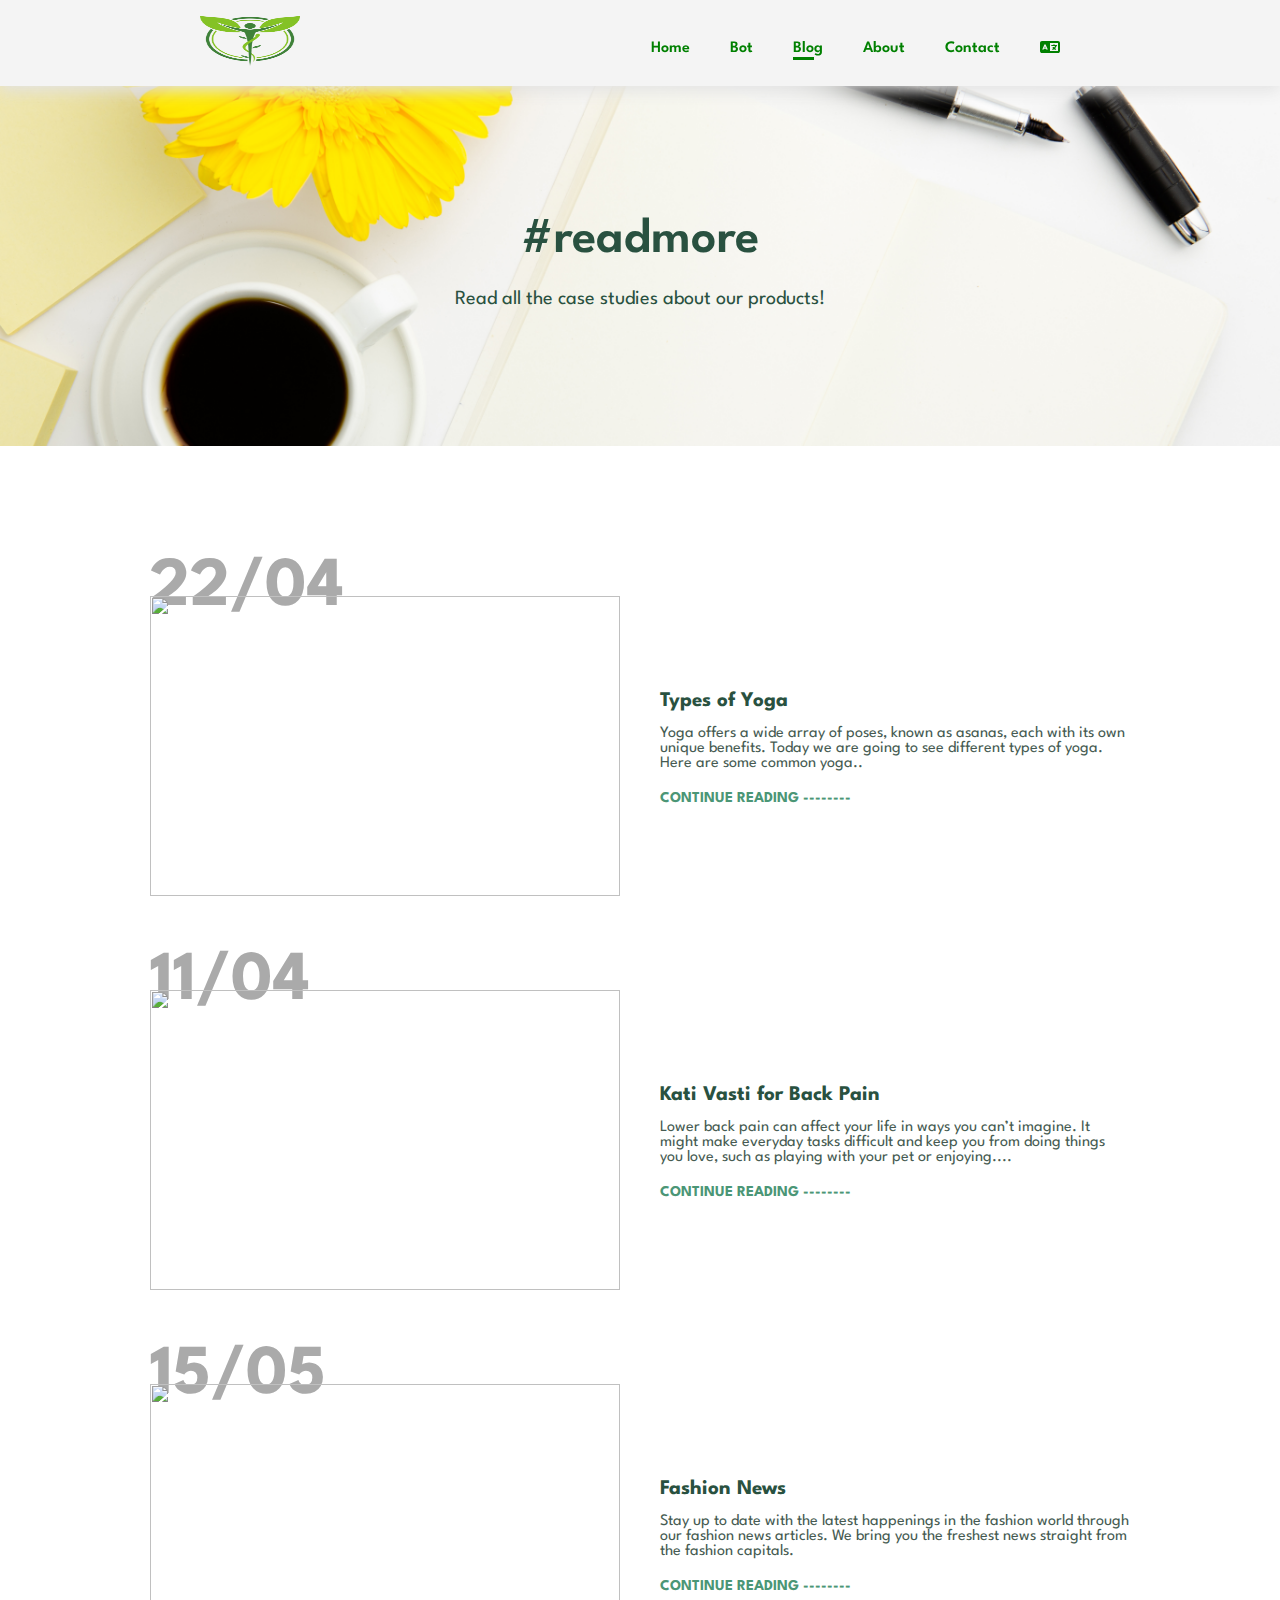
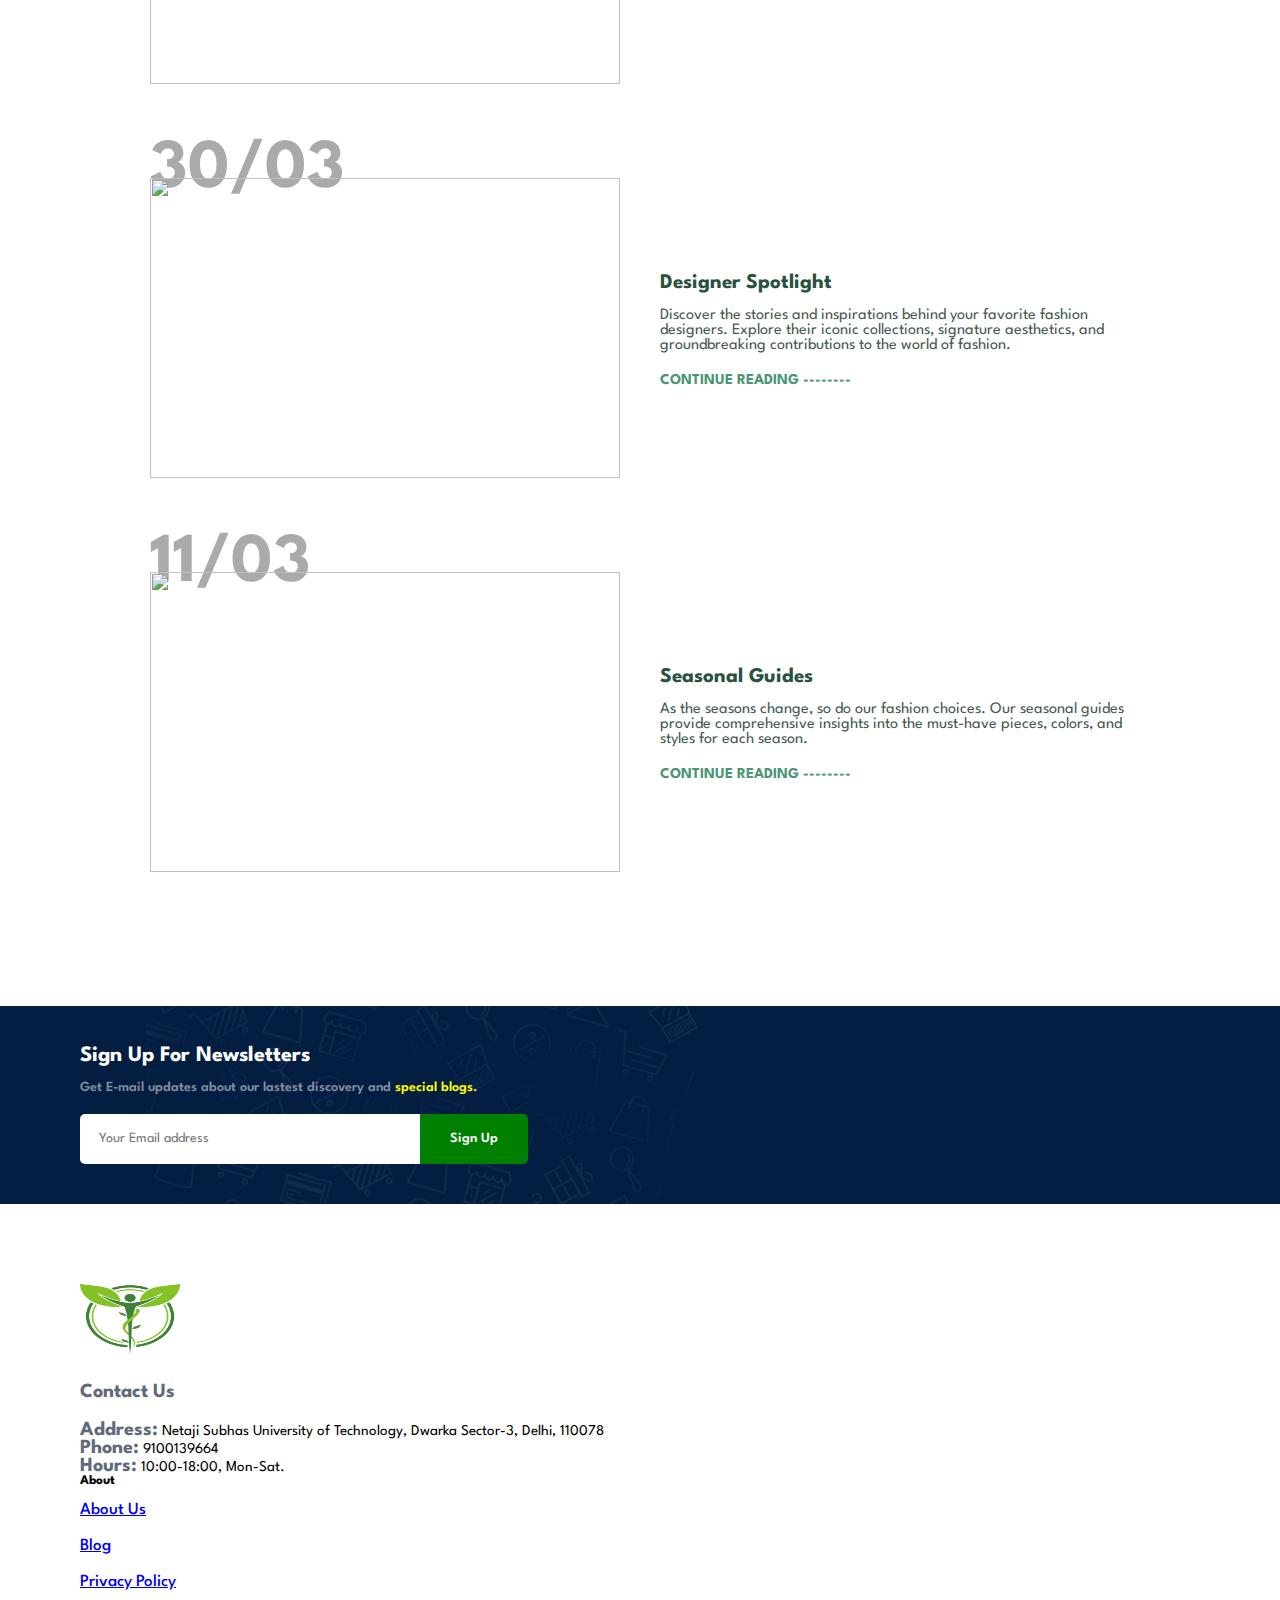
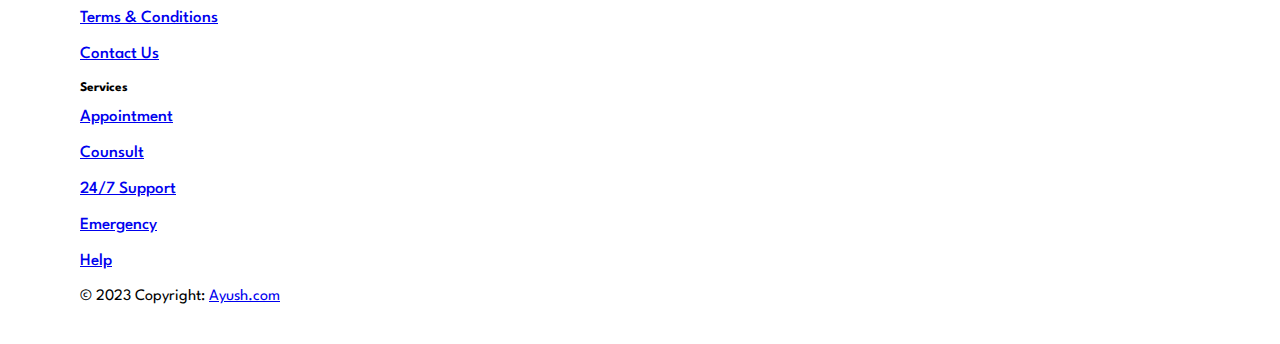
==== blog.html @ f7cb2053 "Add files via upload" ====
<!DOCTYPE html>
<html lang="en">

<head>
    <meta charset="UTF-8">
    <meta http-equiv="X-UA-Compatible" content="IE=edge">
    <meta name="viewport" content="width=device-width, initial-scale=1.0">
    <link href="https://cdn.jsdelivr.net/npm/bootstrap@5.3.0-alpha3/dist/css/bootstrap.min.css" rel="stylesheet"
        integrity="sha384-KK94CHFLLe+nY2dmCWGMq91rCGa5gtU4mk92HdvYe+M/SXH301p5ILy+dN9+nJOZ" crossorigin="anonymous">
    <title>F_Fusion</title>
    <link rel="icon" type="image" href="img/favicon.ico">
    <!-- Font Awesome -->
    <link href="https://cdnjs.cloudflare.com/ajax/libs/font-awesome/6.0.0/css/all.min.css" rel="stylesheet" />
    <!-- Google Fonts -->
    <link href="https://fonts.googleapis.com/css?family=Roboto:300,400,500,700&display=swap" rel="stylesheet" />
    <!-- MDB -->
    <link href="https://cdnjs.cloudflare.com/ajax/libs/mdb-ui-kit/6.3.1/mdb.min.css" rel="stylesheet" />
    <link rel="stylesheet" href="style.css">
</head>

<body>
    <section id="header">
        <a href="index.html" class="logo"><img src="img/logo.png" alt=""></a>
        <ul id="navbar">
            <li><a href="index.html">Home</a></li>
            <li><a href="#">Bot</a></li>
            <li><a href="blog.html" class="active">Blog</a></li>
            <li><a href="about.html">About</a></li>
            <li><a href="contact.html">Contact</a></li>
            <li><a href="#"><i class="fa-solid fa-language fa-beat"></i></a></li>
            <a href="#" id="close"><i class="fas fa-times"></i></a>
        </ul>
        <div id="mobile">
            <a href="#"><i id="bag" class="fa-solid fa-language fa-beat"></i></a>
            <i id="icon" class="fas fa-outdent"></i>
        </div>
    </section>
    <section id="blog-header">
        <h2>#readmore</h2>
        <p>Read all the case studies about our products!</p>
    </section>
    <section id="blog">
        <div class="blog-box">
            <div class="blog-img">
                <img src="https://ayushnext.ayush.gov.in/thumb/thumb_719X395_3.jpg" alt="">
            </div>
            <div class="blog-details">
                <h4>Types of Yoga</h4>
                <p>Yoga offers a wide array of poses, known as asanas, each with its own unique benefits. Today we are going to see different types of yoga. Here are some common yoga..</p>
                <a href="">CONTINUE READING --------</a>
            </div>
            <h1>22/04</h1>
        </div>
        <div class="blog-box">
            <div class="blog-img">
                <img src="https://www.keralaayurveda.biz/media/user_2mKbLQa0e7/5522/Blog-main.webp" alt="">
            </div>
            <div class="blog-details">
                <h4>Kati Vasti for Back Pain</h4>
                <p>Lower back pain can affect your life in ways you can’t imagine. It might make everyday tasks difficult and keep you from doing things you love, such as playing with your pet or enjoying....</p>
                <a href="">CONTINUE READING --------</a>
            </div>
            <h1>11/04</h1>
        </div>
        <div class="blog-box">
            <div class="blog-img">
                <img src="img/blog/b1.jpg" alt="">
            </div>
            <div class="blog-details">
                <h4>Fashion News</h4>
                <p>Stay up to date with the latest happenings in the fashion world through our fashion news articles. We bring you the freshest news straight from the fashion capitals.</p>
                <a href="">CONTINUE READING --------</a>
            </div>
            <h1>15/05</h1>
        </div>
        <div class="blog-box">
            <div class="blog-img">
                <img src="img/blog/b4.jpg" alt="">
            </div>
            <div class="blog-details">
                <h4>Designer Spotlight</h4>
                <p>Discover the stories and inspirations behind your favorite fashion designers. Explore their iconic collections, signature aesthetics, and groundbreaking contributions to the world of fashion.</p>
                <a href="">CONTINUE READING --------</a>
            </div>
            <h1>30/03</h1>
        </div>
        <div class="blog-box">
            <div class="blog-img">
                <img src="img/blog/b6.jpg" alt="">
            </div>
            <div class="blog-details">
                <h4>Seasonal Guides</h4>
                <p>As the seasons change, so do our fashion choices. Our seasonal guides provide comprehensive insights into the must-have pieces, colors, and styles for each season.
                </p>
                <a href="">CONTINUE READING --------</a>
            </div>
            <h1>11/03</h1>
        </div>
    </section>
    <section id="newsletter" class="section-p1 section-m1">
        <div class="row">
            <div class="col-lg-6">
                <h4>Sign Up For Newsletters</h4>
                <p>Get E-mail updates about our lastest discovery and <span>special blogs.</span></p>
            </div>
            <div class="col-lg-6 form">
                <input type="text" name="" placeholder="Your Email address" id="">
                <button class="normal">Sign Up</button>
            </div>
        </div>
    </section>
    <section id="footer" class="section-p1">
        <footer class="text-center text-lg-start bg-white text-muted">
            <section class="contact">
                <div class="text-md-start">
                    <div class="row mt-3">
                        <div class="col-md-3 col-lg-4 mb-4">
                            <a href="index.html" class="logo"><img src="img/logo.png" alt=""></a>
                            <p><span>Contact Us</span></p>
                            <ul>
                                <li><span>Address:</span> Netaji Subhas University of Technology, Dwarka Sector-3, Delhi, 110078</li>
                                <li><span>Phone:</span> 9100139664</li>
                                <li><span>Hours:</span> 10:00-18:00, Mon-Sat.</li>
                            </ul>
                        </div>
                        <div class="col-md-2 col-lg-2 col-xl-2 mx-auto mb-4">
                            <h5 class="text-uppercase fw-bold mb-4"> About </h5>
                            <p> <a href="about.html" class="text-reset">About Us</a> </p>
                            <p> <a href="#!" class="text-reset">Blog<a>
                            </p>
                            <p> <a href="#!" class="text-reset">Privacy Policy</a> </p>
                            <p> <a href="#!" class="text-reset">Terms & Conditions</a> </p>
                            <p> <a href="contact.html" class="text-reset">Contact Us</a> </p>
                        </div>
                        <div class="col-md-3 col-lg-2 col-xl-2 mx-auto mb-4">
                            <h5 class="text-uppercase fw-bold mb-4"> Services </h5>
                            <p> <a href="#!" class="text-reset">Appointment</a> </p>
                            <p> <a href="cart.html" class="text-reset">Counsult</a> </p>
                            <p> <a href="#!" class="text-reset">24/7 Support</a> </p>
                            <p> <a href="#!" class="text-reset">Emergency</a> </p>
                            <p> <a href="contact.html" class="text-reset">Help</a> </p>
                        </div>
                    </div>
                </div>
            </section>
            <div class="text-center">
                © 2023 Copyright:
                <a class="text-reset fw-bold" href="index.html">Ayush.com</a>
            </div>
        </footer>
    </section>


    <script src="https://cdn.jsdelivr.net/npm/bootstrap@5.3.0-alpha3/dist/js/bootstrap.bundle.min.js"
        integrity="sha384-ENjdO4Dr2bkBIFxQpeoTz1HIcje39Wm4jDKdf19U8gI4ddQ3GYNS7NTKfAdVQSZe"
        crossorigin="anonymous"></script>
    <!-- MDB -->
    <script type="text/javascript" src="https://cdnjs.cloudflare.com/ajax/libs/mdb-ui-kit/6.3.1/mdb.min.js"></script>
    <script src="https://kit.fontawesome.com/eb6f606618.js" crossorigin="anonymous"></script>
    <script src="script.js"></script>
</body>

</html>
---- style.css ----
@import url("https://fonts.googleapis.com/css2?family=Spartan:wght@100;200;300;400;500;600;700;800;900&display=swap");

* {
  margin: 0;
  padding: 0;
  box-sizing: border-box;
  font-family: "Spartan", sans-serif;
}

html {
  scroll-behavior: smooth;
}

/* Global Styles */

h1 {
  font-size: 65px;
  line-height: 64px;
  font-weight: 700;
  color: #222;
}

h2 {
  font-size: 50px;
  font-weight: 600;
  line-height: 70px;
  color: #222;
}

h4 {
  font-size: 30px;
  color: #222;
}

h6 {
  font-weight: 700;
  font-size: 12px;
}

p {
  font-size: 20px;
  color: #465b52;
  margin: 15px 0 20px 0;
}

.section-p1 {
  padding: 40px 80px;
}

.section-m1 {
  margin: 40px 0;
}

body {
  width: 100%;
}

button.normal {
  font-size: 14px;
  font-weight: 600;
  padding: 15px 30px;
  color: black;
  background-color: white;
  border-radius: 5px;
  cursor: pointer;
  outline: none;
  border: none;
  transition: 0.2s ease;
}

/* Header */
#header {
  display: flex;
  justify-content: space-between;
  padding: 16px 200px;
  background-color: #f4f4f4;
  box-shadow: 0 5px 15px #e3e3e3;
  z-index: 999;
  position: sticky;
  top: 0;
  left: 0;
}

#header img {
  height: 50px;
  width: 100px;
}
#navbar .cart{
  position: relative;
}
#navbar {
  display: flex;
  align-items: center;
  justify-content: center;
}

#navbar li {
  margin-top: 10px;
  list-style: none;
  padding: 0 20px;
  position: relative;
}

#navbar li a {
  text-decoration: none;
  font-size: 16px;
  font-weight: 600;
  color: green;
  cursor: pointer;
  transition: 0.3s ease;
}

#navbar li a.active {
  color: green;
}

#navbar li a.active::after {
  content: "";
  width: 30%;
  background-color: green;
  height: 3px;
  position: absolute;
  bottom: -4px;
  left: 20px;
}

#navbar li a::after {
  content: "";
  width: 0;
  background-color: green;
  height: 3px;
  position: absolute;
  bottom: -4px;
  left: 20px;
  transition: 0.3s;
}

#navbar li a:hover {
  color: green;
}

#navbar li a:hover::after {
  width: 30%;
}

#mobile {
  display: none;
  align-items: center;
}

#close {
  display: none;
}

/* Home Page */
#hero {
  background-image: url(img/2.jpg);
  height: 90vh;
  width: 100%;
  background-size: cover;
  background-position: top 25% right 0;
  padding: 0 80px;
  display: flex;
  flex-direction: column;
  align-items: flex-start;
  justify-content: center;
}

#hero h4 {
  font-size: 40px;
  width: 60%;

  color: #453f3f;
  padding-bottom: 15px;
}

#hero h1 {
  /* color: #453f3f; */
  color: #465b52;
}

#hero button {
  background-image: url("img/button.png");
  background-color: transparent;
  color: #fddde4;
  border: 0;
  padding: 14px 80px 14px 65px;
  background-repeat: no-repeat;
  cursor: pointer;
  font-weight: 700;
  font-size: 16px;
}
#feature button {
  background-image: url("img/button.png");
  background-color: transparent;
  color: #fddde4;
  border: 0;
  padding: 14px 80px 14px 65px;
  background-repeat: no-repeat;
  cursor: pointer;
  font-weight: 700;
  font-size: 16px;
}
.carousel-item{
  height: 90vh;
}
.carousel-caption{
  margin-bottom: 40px;
}
#feature .fe-box {
  height: 100%;
  display: flex;
  flex-direction: column;
  justify-content: center;
  text-align: center;
  padding: 25px 15px;
  box-shadow: 20px 20px 34px rgba(0, 0, 0, 0.03);
  border: 1px solid #cce7d0;
  border-radius: 5px;
  /* margin: 15px 15px; */
}

#feature .fe-box:hover {
  box-shadow: 10px 10px 54px rgba(28, 27, 37, 0.1);
}

#feature .fe-box img {
  width: 100%;
  margin-bottom: 10px;
}

#feature .fe-box h6 {
  font-size: 30px;
  display: inline-block;
  padding: 9px 8px 6px 8px;
  line-height: 1;
  color: #555555;
}

#newsletter {
  background-image: url(img/banner/b14.png);
  background-repeat: no-repeat;
  background-position: 20% 30%;
  background-color: #041e42;
}

#newsletter h4 {
  font-size: 22px;
  font-weight: 700;
  color: white;
}

#newsletter p {
  font-size: 14px;
  font-weight: 600;
  color: #818ea0;
}

#newsletter span {
  color: yellow;
}

#newsletter input {
  height: 3.12rem;
  padding: 0 1.25em;
  font-size: 14px;
  width: 100%;
  border: 1px solid transparent;
  border-radius: 5px;
  outline: none;
  border-top-right-radius: 0;
  border-bottom-right-radius: 0;
}

#newsletter button {
  background-color: green;
  color: white;
  height: 3.12rem;
  white-space: nowrap;
  border-top-left-radius: 0;
  border-bottom-left-radius: 0;
}

#newsletter .row .form {
  display: flex;
  align-items: center;
  width: 40%;
}

#footer span {
  color: #606a79;
  font-weight: 600;
  font-size: 20px;
}

#footer ul {
  font-size: 15px;
  padding: 0;
  list-style: none;
}

#footer .contact span {
  font-weight: 700;
}

#footer .contact p {
  font-size: 17px;
  font-weight: 500;
}

#footer .contact .row .install {
  display: flex;
  justify-content: space-between;
  flex-wrap: wrap;
}

#footer .contact .row .logo img {
  width: 100px;
  padding-bottom: 10px;
  height: 5rem;
}


/* Blog.html */
#blog-header {
  background-image: url(img/banner/b19.jpg);
  width: 100%;
  height: 40vh;
  background-size: cover;
  background-repeat: no-repeat;
  display: flex;
  flex-direction: column;
  justify-content: center;
  align-items: center;
}

#blog-header h2,
#blog-header p {
  color: #295140;
}

#blog {
  padding: 150px 150px 0 150px;
}

#blog .blog-box {
  display: flex;
  align-items: center;
  width: 100%;
  position: relative;
  padding-bottom: 90px;
}

#blog .blog-img {
  width: 50%;
  margin-right: 40px;
}

#blog img {
  width: 100%;
  height: 300px;
  object-fit: cover;
}

#blog .blog-details {
  width: 50%;
}

#blog .blog-details a {
  text-decoration: none;
  font-size: 15px;
  color: #4b9676;
  font-weight: 700;
  transition: 0.3s;
}

#blog .blog-details a:hover {
  color: #295140;
}

#blog .blog-box h1 {
  position: absolute;
  top: -40px;
  left: 0;
  font-size: 70px;
  font-weight: 700;
  color: #aaaaaa;
  z-index: -100;
}

#blog .blog-details h4 {
  font-size: 21px;
  font-weight: 700;
  color: #295140;
}

#blog .blog-details p {
  font-size: 16px;
}

/* About.html */
#about-header,
#about-banner {
  background-image: url(img/about/banner.jpg);
  width: 100%;
  height: 40vh;
  background-size: cover;
  background-repeat: no-repeat;
  display: flex;
  flex-direction: column;
  justify-content: center;
  align-items: center;
}

#about-header h2,
#about-header p {
  color: #ffffff;
}

#about-head {
  display: flex;
  
}

#about-head,
#about-content {
  display: flex;
  align-items: center;
  padding-top: 80px;
}

#about-head img,
#about-content img {
  width: 50%;
  height: auto;
}

#about-head div {
  padding-left: 40px;
}

#about-head div h2 {
  color: #295140;
}

#about-content div {
  padding-right: 40px;
}

#about-details {
  padding-top: 0;
}

#about-content h3 {
  color: #295140;
  font-weight: 600;
}

#about-details span {
  color: #356551;
  font-weight: 600;
}

#about-banner {
  background-image: url(img/about/2.jpg);
  margin-bottom: 40px;
}

#about-banner h2 {
  color: #234537;
}

/* Contact.html */
#contact-header {
  background-image: url(img/banner/3.jpg);
  width: 100%;
  height: 40vh;
  background-position: center;
  background-size: cover;
  background-repeat: no-repeat;
  display: flex;
  flex-direction: column;
  justify-content: center;
  align-items: center;
}

#contact-header h2,
#contact-header p {
  color: #234537;
}

#contact-details {
  display: flex;
  align-items: center;
  justify-content: space-between;
}

#contact-details .details {
  width: 40%;
}

#contact-details .details span,
#form-details form span {
  font-size: 15px;
}

#contact-details .details h2,
#form-details form h2 {
  color: #234537;
  font-size: 26px;
  line-height: 35px;
  padding: 20px 0;
}

#contact-details .details h3 {
  color: #234537;
  font-size: 16px;
  padding-bottom: 15px;
}

#contact-details .details li {
  display: flex;
  align-items: center;
  padding: 12px 0;
}

#contact-details .details li i {
  color: #234537;
  font-size: 15px;
  padding-right: 22px;
}

#contact-details .details li p {
  font-size: 15px;
  margin: 0;
}

#contact-details .map {
  width: 55%;
  height: 440px;
}

#contact-details .map iframe {
  width: 100%;
  height: 100%;
}

#form-details {
  display: flex;
  align-items: center;
  justify-content: space-between;
  padding: 80px;
  margin: 30px;
  border: 1px solid #818ea0;
}

#form-details form {
  width: 65%;
  display: flex;
  flex-direction: column;
  align-items: flex-start;
}

#form-details form input,
#form-details form textarea {
  resize: none;
  width: 100%;
  padding: 12px 15px;
  outline: none;
  margin-bottom: 20px;
  border: 1px solid #cbced1;
}

#form-details form button {
  background-color: green;
  color: white;
}

#form-details .member div {
  display: flex;
  align-items: flex-start;
  padding-left: 10px;
  padding-bottom: 25px;
}

#form-details .member div img {
  width: 65px;
  height: 65px;
  object-fit: cover;
  margin-right: 15px;
}

#form-details .member div p {
  margin: 0;
  font-size: 13px;
  line-height: 25px;
}

#form-details .member div p span {
  display: block;
  font-size: 18px;
  font-weight: 600;
  color: #234537;
}

/* index.html */
@media(max-width:1080px){
  .carousel-caption{
    margin-bottom: 10px;
  }
  .carousel-caption h1{
    font-size: 40px;
  }
  .carousel-caption h2{
    width: 80%;
    font-size: 30px;
    line-height: 1.7;
  }
}
@media(max-width:1023px) {
  .carousel-caption{
    margin-bottom: 0px;
  }
  .carousel-caption h1{
    font-size: 25px;
  }
  .carousel-caption h2{
    font-size: 20px;
    line-height: 1;
  }
  #header{
    padding-left: 60px;
    padding-right: 60px;
  }
  #banner3 .banner-box:nth-child(1) {
    min-width: 48%;
    height: 30vh;
  }

  #banner3 .banner-box:nth-child(2) {
    min-width: 48%;
    height: 30vh;
  }

  #banner3 .banner-box:nth-child(3) {
    min-width: 100%;
    height: 30vh;
  }

  #footer .contact .row .logo img {
    width: 130px;
    height: 50px;
    padding-bottom: 10px;
  }
}

@media(max-width:992px) {
  #newsletter .row .form {
    display: flex;
    align-items: center;
    width: 60%;
  }
}

@media(max-width:953px) {
  #sm-banner .banner-box {
    min-width: 100%;
    height: 50vh;
    padding: 30px;
  }
}


/* blog.html */
@media(max-width:850px) {
  #blog {
    padding: 100px 50px 0 50px;
  }
}


/* index.html */
@media (max-width:821px) {
  #navbar {
    display: flex;
    flex-direction: column;
    align-items: flex-start;
    justify-content: flex-start;
    position: fixed;
    top: 0;
    right: -300px;
    height: 100vh;
    width: 300px;
    background-color: rgb(227,228,227);
    padding: 80px 0 0 10px;
    transition: 0.3s;
  }

  #navbar li {
    margin-bottom: 25px;
  }
  #navbar.active {
    right: 0px;
  }

  #mobile {
    display: flex;
    align-items: center;
  }

  #mobile i {
    color: green;
    font-size: 23px;
    padding-left: 20px;
  }

  #close {
    display: initial;
    position: absolute;
    top: 30px;
    left: 30px;
    color: #465b52;
    font-size: 23px;

  }

  #hero {
    height: 60vh;
    width: 100%;
    background-position: top 30% right 40%;
  }

  #hero h4 {
    font-size: 30px;
    padding-bottom: 0px;
  }

  #hero h2 {
    font-size: 30px;
    color: wheat;
  }

  #hero h1 {
    font-size: 50px;
  }

  #product1 .pro-container {
    justify-content: center;
  }

  #product1 .pro {
    margin: 15px;
  }

  #banner {
    height: 40vh;
  }

  #sm-banner .banner-box {
    height: 40vh;
  }

  #banner3 .banner-box:nth-child(1) {
    width: 50%;
    height: 25vh;
    margin: 0;
    padding: 30px;
  }

  #banner3 .banner-box:nth-child(2) {
    width: 50%;
    margin: 0;
    height: 25vh;
    padding: 30px;
  }

  #banner3 .banner-box:nth-child(2) h2 {
    font-size: 22px;
    line-height: 30px;
  }

  #banner3 .banner-box:nth-child(3) {
    width: 100%;
    height: 25vh;
    margin: 0;
    padding: 30px;
  }

  #newsletter .row .form {
    width: 70%;
  }

  #footer .contact .row .install {
    justify-content: center;
  }

  #footer .contact .row .install img {
    margin: 0px 10px;
  }

  #footer .contact .row .logo img {
    width: 130px;
    height: 60px;
    padding-bottom: 10px;
  }

  /* About.html */

  #about-head,
  #about-content {
    flex-direction: column;
  }

  #about-head img,
  #about-content img {
    width: 100%;
    margin-bottom: 40px;
  }

  #about-head div {
    padding-left: 0px;
  }

  #about-content div {
    padding-right: 0px;
  }

  #about-content {
    padding-top: 20px;
  }

  /* Contact.html */
  #form-details {
    padding: 30px;
  }

  #form-details form {
    width: 50%;
  }

  #coupon {
    width: 100%;
  }

  #subtotal {
    width: 100%;
    padding: 20px;
  }
}

@media(max-width:662px) {

  /* index.html */
  #header {
    padding: 10px 30px;
  }

  #hero {
    padding: 20px 40px;
    background-position: 55%;
  }

  #hero h4 {
    font-size: 20px;
    font-weight: 600;
    line-height: 0;
  }

  .section-p1 {
    padding: 40px;
  }

  #hero h2 {
    font-size: 30px;
  }

  #hero h1 {
    font-size: 50px;
  }

  #hero p {
    color: white;
    font-size: 20px;
  }

  #product1 .pro {
    width: 80%;
    padding: 10px 10px;
    margin: 20px 20px;
  }
  #newsletter .row .form {
    width: 100%;
  }

  #footer {
    padding: 20px;
  }


  /*blog.html  */
  #blog .blog-box {
    flex-direction: column;
    align-items: flex-start;
  }

  #blog {
    padding: 100px 20px 0 20px;
  }

  #blog .blog-img {
    width: 100%;
    margin-right: 0px;
    margin-bottom: 30px;
  }

  #blog .blog-details {
    width: 100%;
  }

  /* Contact.html */
  #contact-details {
    flex-direction: column;
  }

  #contact-details .details {
    width: 100%;
    margin-bottom: 30px;
  }

  #contact-details .map {
    width: 100%;
  }

  #form-details {
    flex-wrap: wrap;
    padding: 30px 10px;
    margin: 10px;
    border: 1px solid #818ea0;
  }

  #form-details form {
    width: 100%;
    margin-bottom: 30px;
  }
}

@media(max-width:578px) {

  /* index.html */
  #hero {
    height: 50vh;
    padding: 0px 40px;
    background-position: top 30% right 40%;
  }

  #hero h4 {
    font-size: 20px;
    line-height: 1;
  }

  #hero h2 {
    font-size: 25px;
    line-height: 2;
  }

  #hero h1 {
    font-size: 40px;
    line-height: 1;
    margin: 10px 0;
  }

  #hero p {
    font-size: 20px;
    margin: 0px;
  }

  #product1 .pro-container {
    justify-content: center;
  }

  #sm-banner .banner-box {
    width: 100%;
    height: 40vh;
    padding: 10px;
  }

  #banner3 .banner-box:nth-child(1) {
    width: 100%;
    height: 30vh;
    margin-bottom: 10px;
  }

  #banner3 .banner-box:nth-child(2) {
    width: 100%;
    height: 30vh;
    margin-bottom: 10px;
  }

  #banner3 .banner-box:nth-child(3) {
    width: 100%;
    height: 30vh;
    margin-bottom: 10px;
  }

  #banner h2 {
    line-height: 2;
  }

  h2 {
    font-size: 30px;
    line-height: 70px;
    line-height: 50px;
  }

  p {
    font-size: 15px;
  }

  /* Cart.html */
  #cart-add {
    flex-direction: column;
  }
}

@media(max-width:500px) {

  #about-header,
  #about-banner {
    height: 30vh;
  }

}

@media(max-width:480px) {

  #header {
    padding: 10px 30px;
  }

  #hero p {
    margin: 5px 0;
  }

  #hero {
    height: 60vh;
    padding: 0px 30px;
  }

  .section-p1 {
    padding: 10px 30px;
  }

  #banner3 {
    justify-content: center;
    padding: 0 30px;
  }

  #newsletter .row .form {
    width: 100%;
  }

  #footer .contact .row .install {
    justify-content: center;
  }

  /* Shop.html */
  #pro_detail {
    display: flex;
    flex-direction: column;
  }

  #pro_detail .pro_image {
    width: 100%;
    margin-right: 0px;
  }

  #pro_detail .single_pro_detail {
    width: 100%;
  }


}
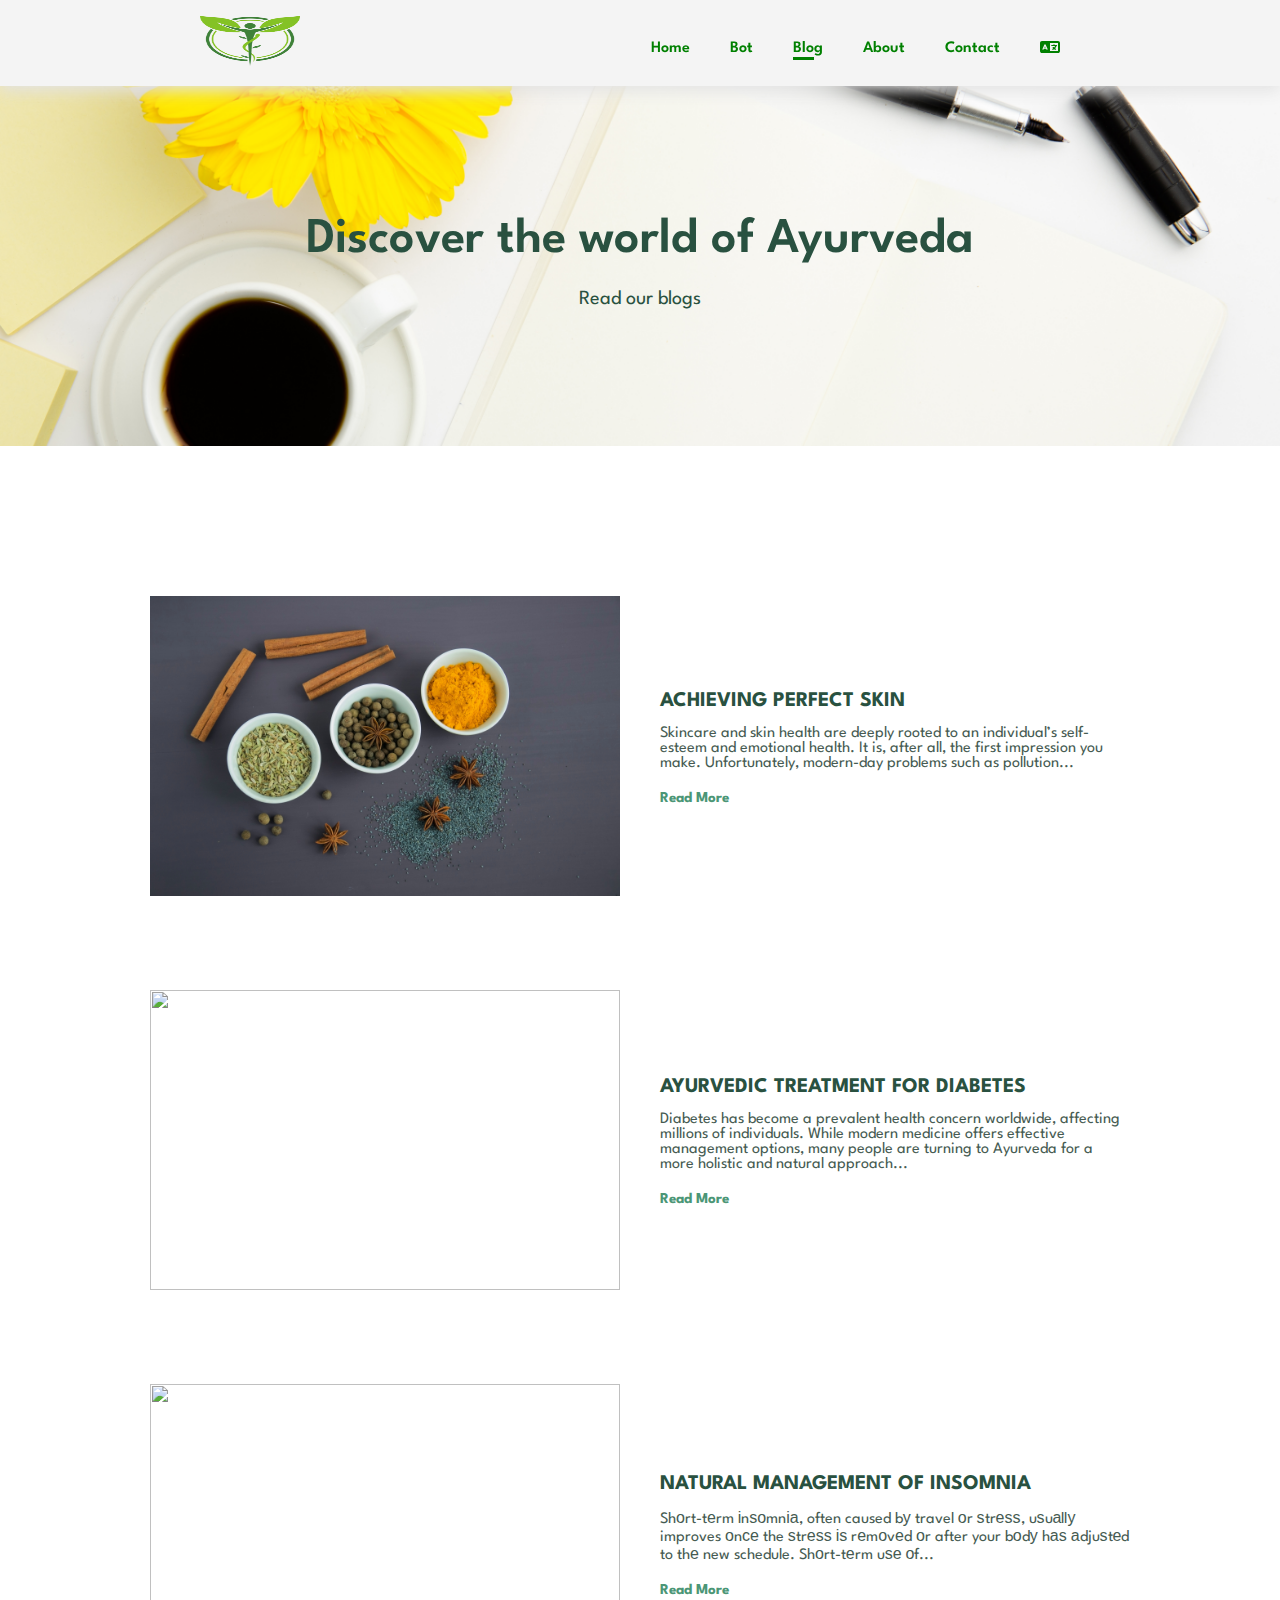
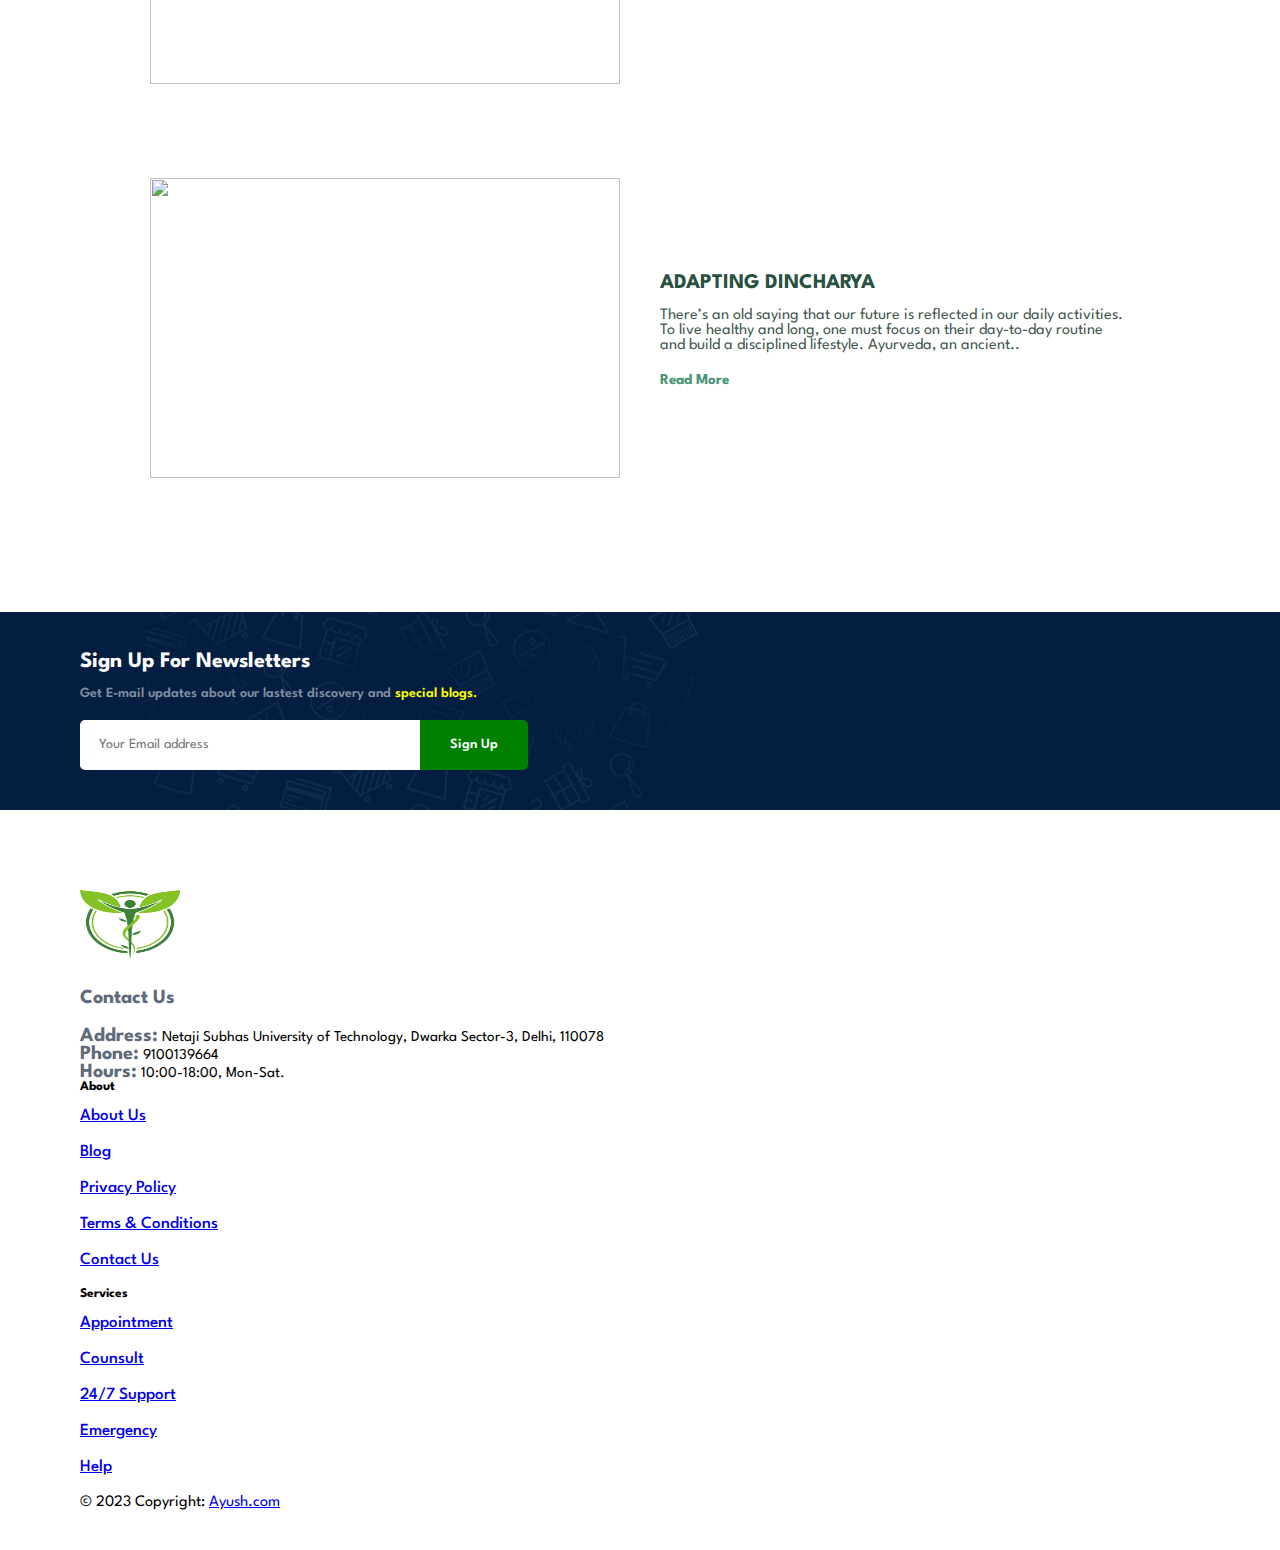
==== commit 3fd7dc9b: "changes made" ====
--- a/blog.html
+++ b/blog.html
@@ -36,65 +36,49 @@
         </div>
     </section>
     <section id="blog-header">
-        <h2>#readmore</h2>
-        <p>Read all the case studies about our products!</p>
+        <h2>Discover the world of Ayurveda</h2>
+        <p>Read our blogs</p>
     </section>
     <section id="blog">
         <div class="blog-box">
             <div class="blog-img">
-                <img src="https://ayushnext.ayush.gov.in/thumb/thumb_719X395_3.jpg" alt="">
+                <img src="img\blog\pexels-mareefe-678414.jpg" alt="">
             </div>
             <div class="blog-details">
-                <h4>Types of Yoga</h4>
-                <p>Yoga offers a wide array of poses, known as asanas, each with its own unique benefits. Today we are going to see different types of yoga. Here are some common yoga..</p>
-                <a href="">CONTINUE READING --------</a>
+                <h4>ACHIEVING PERFECT SKIN</h4>
+                <p>Skincare and skin health are deeply rooted to an individual’s self-esteem and emotional health. It is, after all, the first impression you make. Unfortunately, modern-day problems such as pollution...</p>
+                <a href="https://www.theayurvedicclinic.com/achieving-perfect-skin-ayurvedic-insights-and-practices-for-health-and-radiance/">Read More</a>
             </div>
-            <h1>22/04</h1>
         </div>
         <div class="blog-box">
             <div class="blog-img">
                 <img src="https://www.keralaayurveda.biz/media/user_2mKbLQa0e7/5522/Blog-main.webp" alt="">
             </div>
             <div class="blog-details">
-                <h4>Kati Vasti for Back Pain</h4>
-                <p>Lower back pain can affect your life in ways you can’t imagine. It might make everyday tasks difficult and keep you from doing things you love, such as playing with your pet or enjoying....</p>
-                <a href="">CONTINUE READING --------</a>
+                <h4>AYURVEDIC TREATMENT FOR DIABETES</h4>
+                    <p>Diabetes has become a prevalent health concern worldwide, affecting millions of individuals. While modern medicine offers effective management options, many people are turning to Ayurveda for a more holistic and natural approach...</p>
+                    <a href="https://www.jiva.com/blog/ayurvedic-treatment-for-diabetes">Read More</a>
             </div>
-            <h1>11/04</h1>
         </div>
         <div class="blog-box">
             <div class="blog-img">
-                <img src="img/blog/b1.jpg" alt="">
+                <img src="img\blog\high-angle-therapist-helping-woman-heal.jpg" alt="">
             </div>
             <div class="blog-details">
-                <h4>Fashion News</h4>
-                <p>Stay up to date with the latest happenings in the fashion world through our fashion news articles. We bring you the freshest news straight from the fashion capitals.</p>
-                <a href="">CONTINUE READING --------</a>
+                <h4>NATURAL MANAGEMENT OF INSOMNIA</h4>
+                    <p>Shоrt-tеrm іnѕоmnіа, often caused bу travel оr ѕtrеѕѕ, uѕuаllу improves оnсе the ѕtrеѕѕ іѕ rеmоvеd оr after your bоdу hаѕ аdjuѕtеd to thе new schedule. Shоrt-tеrm uѕе оf...</p>
+                    <a href="https://saiayurvedic.com/blog/ayurvedic-management-of-insomnia-anidra.aspx">Read More</a>
             </div>
-            <h1>15/05</h1>
         </div>
         <div class="blog-box">
             <div class="blog-img">
-                <img src="img/blog/b4.jpg" alt="">
+                <img src="https://ayushnext.ayush.gov.in/thumb/thumb_719X395_3.jpg" alt="">
             </div>
             <div class="blog-details">
-                <h4>Designer Spotlight</h4>
-                <p>Discover the stories and inspirations behind your favorite fashion designers. Explore their iconic collections, signature aesthetics, and groundbreaking contributions to the world of fashion.</p>
-                <a href="">CONTINUE READING --------</a>
+                <h4>ADAPTING DINCHARYA</h4>
+                    <p>There’s an old saying that our future is reflected in our daily activities. To live healthy and long, one must focus on their day-to-day routine and build a disciplined lifestyle. Ayurveda, an ancient..</p>
+                    <a href="https://www.refreshyourlife.in/blog/adapting-dinacharya-how-to-follow-a-healthy-ayurvedic-daily-routine">Read More</a>
             </div>
-            <h1>30/03</h1>
-        </div>
-        <div class="blog-box">
-            <div class="blog-img">
-                <img src="img/blog/b6.jpg" alt="">
-            </div>
-            <div class="blog-details">
-                <h4>Seasonal Guides</h4>
-                <p>As the seasons change, so do our fashion choices. Our seasonal guides provide comprehensive insights into the must-have pieces, colors, and styles for each season.
-                </p>
-                <a href="">CONTINUE READING --------</a>
-            </div>
-            <h1>11/03</h1>
         </div>
     </section>
     <section id="newsletter" class="section-p1 section-m1">
